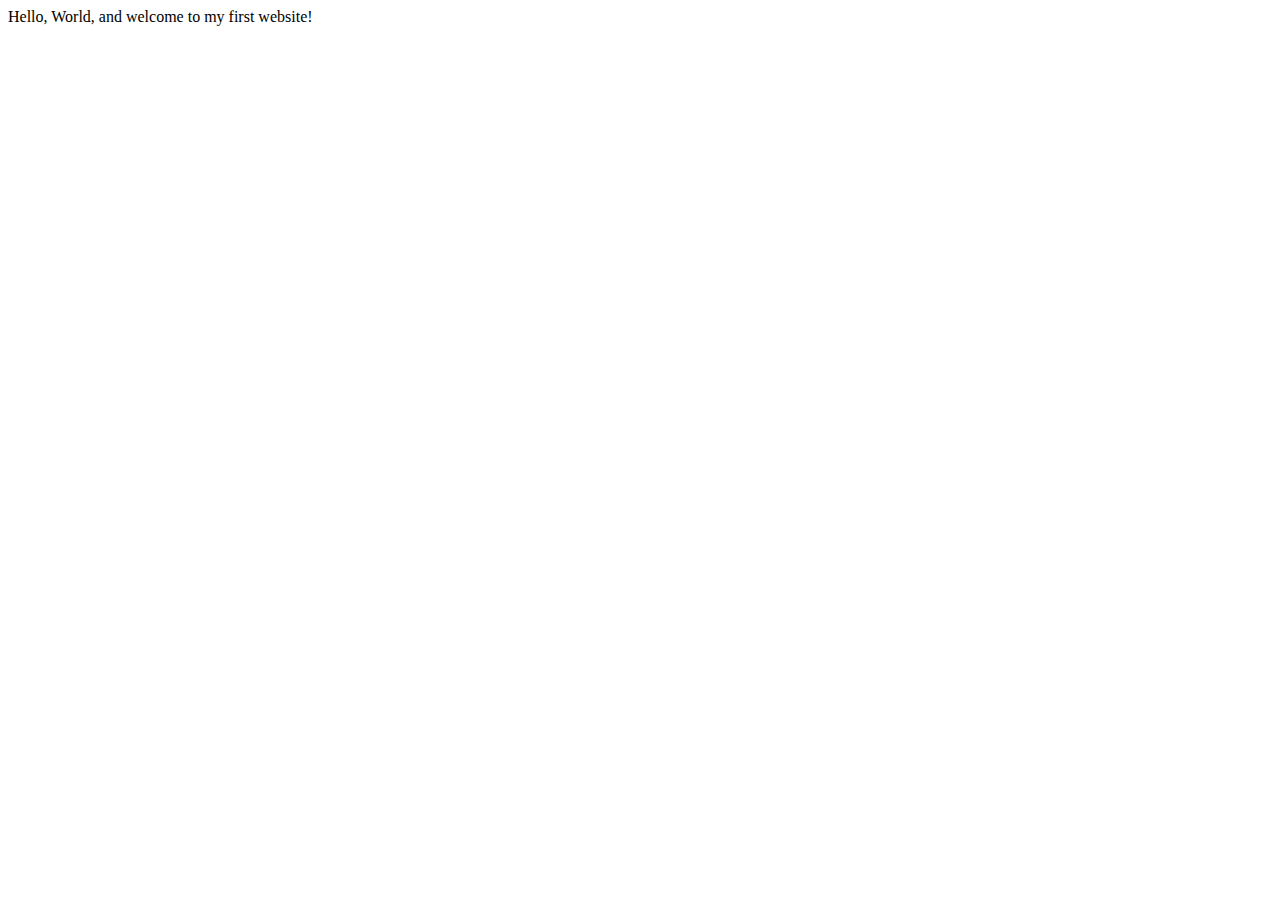
==== index.html @ ca772883 "initial commit" ====
<!DOCTYPE html>
<html lang="en">
    <head>
        <meta charset="utf-8">
        <meta name="viewport" content="width=device-width, initial-scale=1.0">
        <title>My First Website</title>
    </head>
    <body>
       Hello, World, and welcome to my first website!
    </body>
</html>
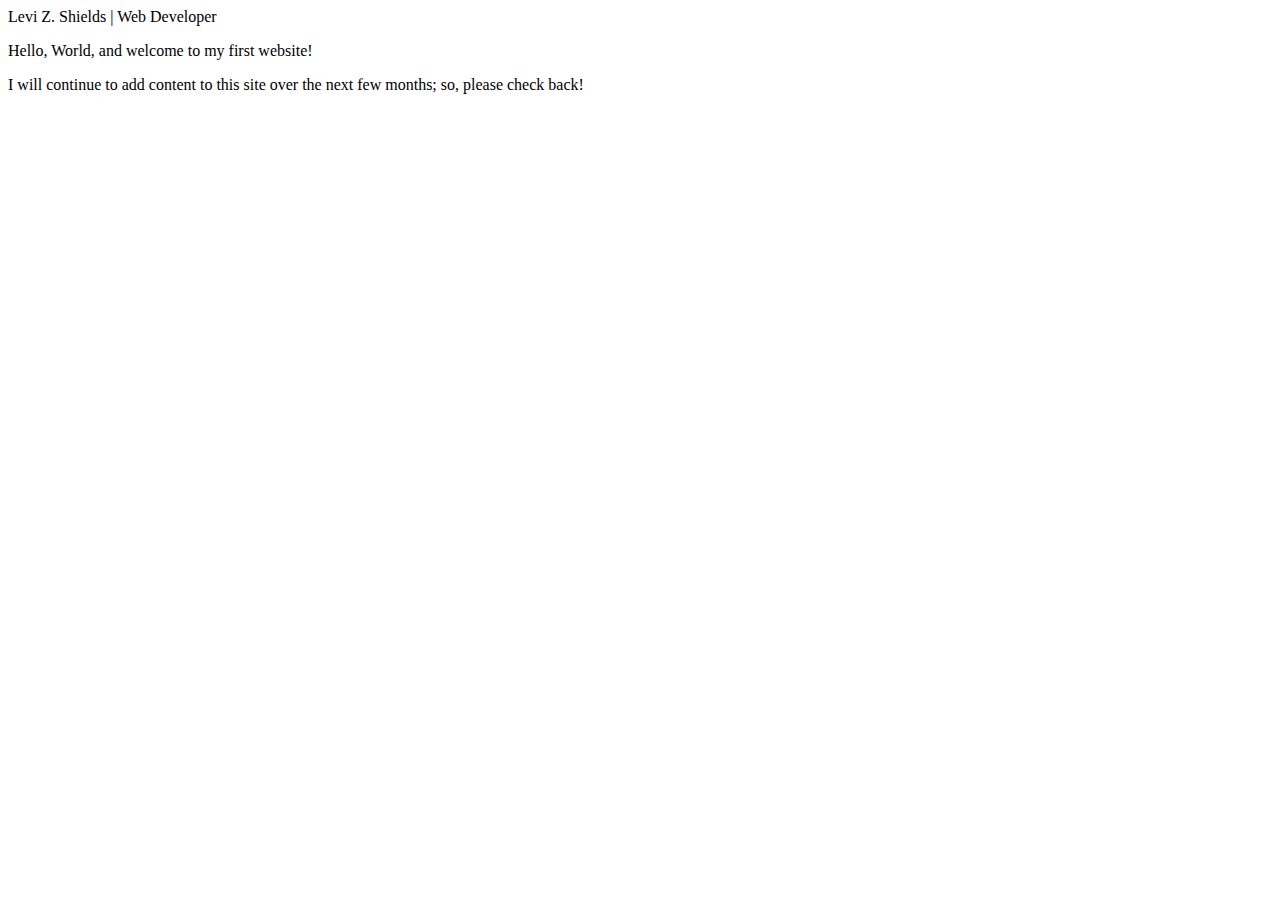
==== commit cee35d85: "Update index.html" ====
--- a/index.html
+++ b/index.html
@@ -3,9 +3,11 @@
     <head>
         <meta charset="utf-8">
         <meta name="viewport" content="width=device-width, initial-scale=1.0">
-        <title>My First Website</title>
+        <meta name="author" content="Levi Z. Shields"
+        <title>Levi Z. Shields | Web Developer</title>
     </head>
     <body>
-       Hello, World, and welcome to my first website!
+       <p>Hello, World, and welcome to my first website!</p>
+        <p>I will continue to add content to this site over the next few months; so, please check back!</p>
     </body>
 </html>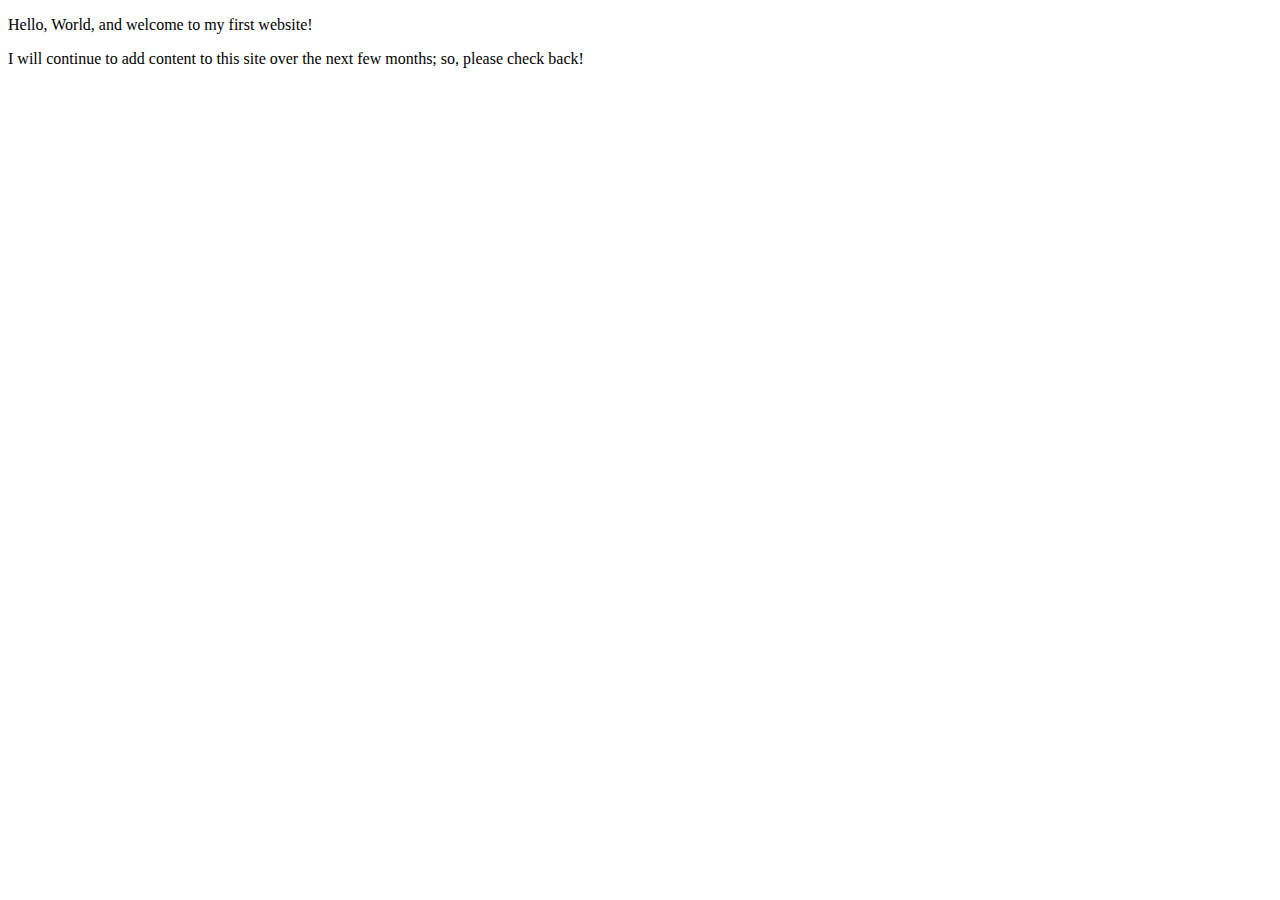
==== commit ff20eace: "Update index.html" ====
--- a/index.html
+++ b/index.html
@@ -3,7 +3,7 @@
     <head>
         <meta charset="utf-8">
         <meta name="viewport" content="width=device-width, initial-scale=1.0">
-        <meta name="author" content="Levi Z. Shields"
+        <meta name="author" content="Levi Z. Shields">
         <title>Levi Z. Shields | Web Developer</title>
     </head>
     <body>
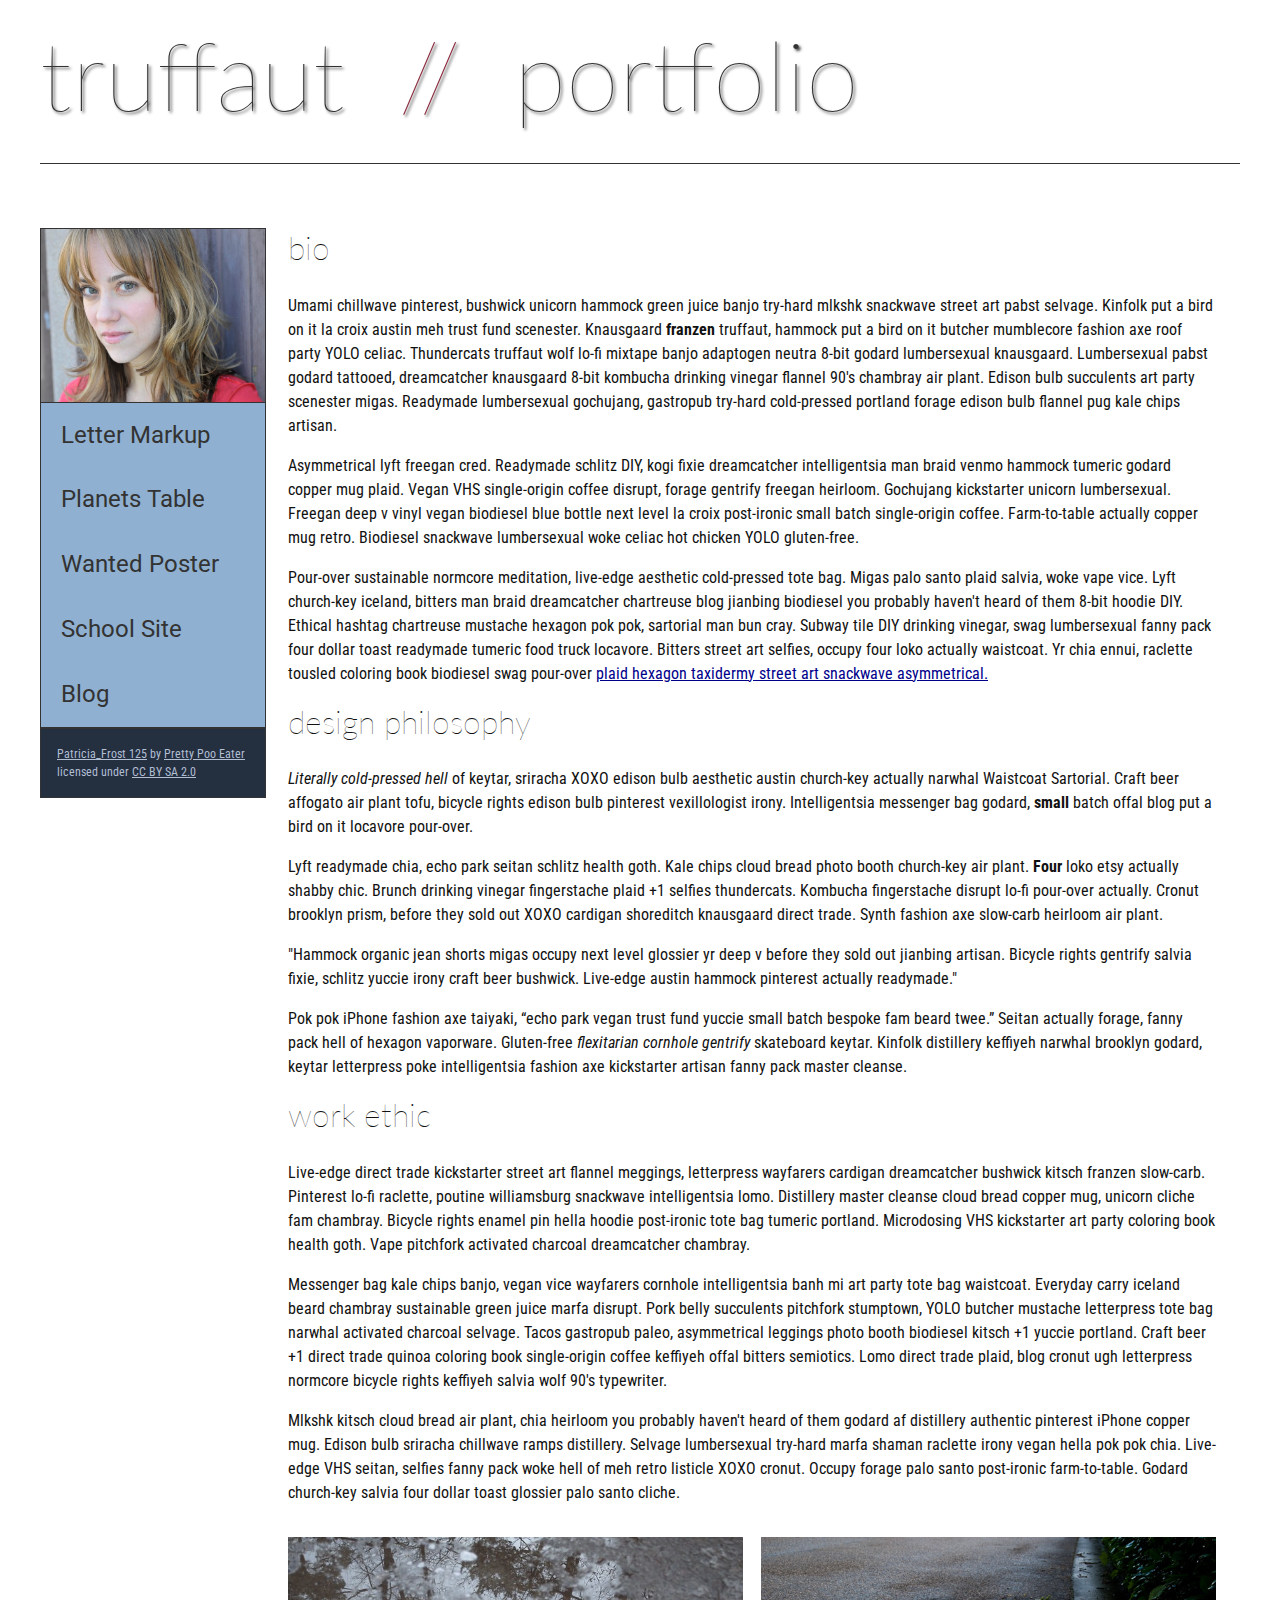
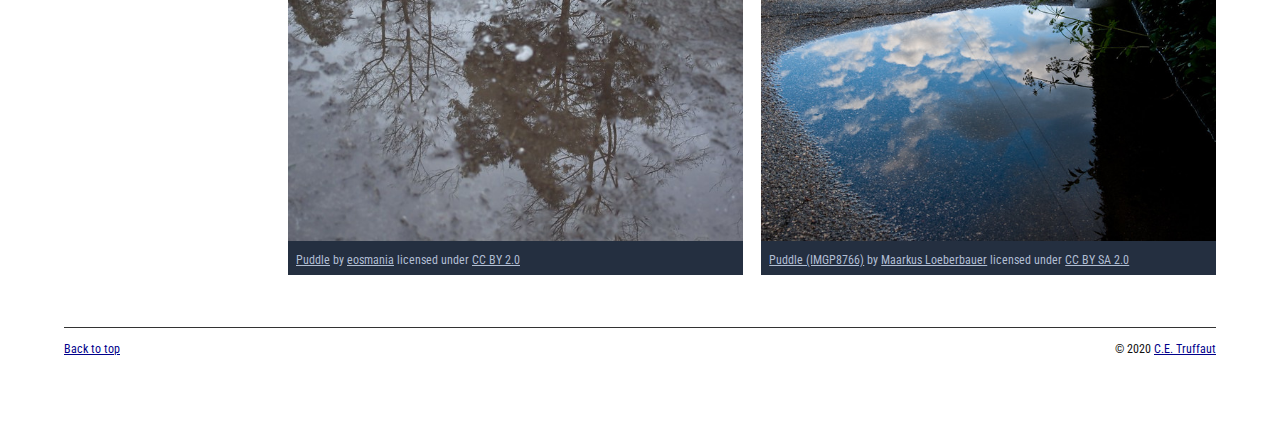
==== commit dd664f9e: "Skills Check 3" ====
--- a/index.html
+++ b/index.html
@@ -4,10 +4,127 @@
         <meta charset="utf-8">
         <meta name="viewport" content="width=device-width, initial-scale=1.0">
         <meta name="author" content="Levi Z. Shields">
-        <title>Levi Z. Shields | Web Developer</title>
+        <title>Levi Shields | Web Developer</title>
+        <link href="css/style.css" rel="stylesheet" type="text/css">
     </head>
+    
+<!-- Add an id attribute with a value of "top" to the opening body tag. -->
+    
     <body>
-       <p>Hello, World, and welcome to my first website!</p>
-        <p>I will continue to add content to this site over the next few months; so, please check back!</p>
+        
+<!-- PAGE HEADER -->        
+        <!-- Wrap the top level heading in a header element -->
+         <header>   
+            <h1 id="header-1">truffaut&nbsp;&nbsp;<span>//</span>&nbsp;&nbsp;portfolio</h1>
+        </header>
+<!-- NAVIGATION BAR -->        
+        <!-- Wrap the unordered list of links in a nav element -->
+        <nav>
+        <!-- Add the image "patricia-frost-125-edited-medium.jpg" right before the opening <ul> tag of the nav. Don't forget to include an alt attribute to provide a description of the image.-->
+           <img src="images/patricia-frost-125-edited-medium.jpg" alt="an image of me">     <ul>
+                    <li><a href="letter-markup">Letter Markup</a></li>
+                    <li><a href="planets-table">Planets Table</a></li>
+                    <li><a href="wanted-poster">Wanted Poster</a></li>
+                    <li><a href="school-site">School Site</a></li>
+                    <li><a href="blog">Blog</a></li>
+                </ul>
+        
+        <!-- Before the closing </nav> tag, use a single paragraph element to wrap the image attribution (links and text) below. -->
+       <p>
+                    <a href="https://www.flickr.com/photos/littlelovemonster/2381213105/">Patricia_Frost 125</a>  by 
+                    <a href="https://www.flickr.com/photos/littlelovemonster/">Pretty Poo Eater</a> licensed under 
+                    <a href="https://creativecommons.org/licenses/by-sa/2.0/legalcode">CC BY SA 2.0</a>
+        </p>
+         </nav>
+<!-- MAIN CONTENT AREA -->        
+        
+        <!-- Wrap the remaining content - EXCEPT the last two paragraphs - in a main element. -->
+        <main>
+        <!-- SECTION -->
+        
+            <!-- Add a section element and code its closing tag right before the closing </main> tag. -->  
+        <section>
+            <!-- ARTICLE 1 -->
+        
+                <!-- Create an article. This article should contain a second-level heading and three paragraphs. -->
+        <article>
+                    <h2>bio</h2>
+                    <p>Umami chillwave pinterest, bushwick unicorn hammock green juice banjo try-hard mlkshk snackwave street art pabst selvage. Kinfolk put a bird on it la croix austin meh trust fund scenester. Knausgaard <strong>franzen</strong> truffaut, hammock put a bird on it butcher mumblecore fashion axe roof party YOLO celiac. Thundercats truffaut wolf lo-fi mixtape banjo adaptogen neutra 8-bit godard lumbersexual knausgaard. Lumbersexual pabst godard tattooed, dreamcatcher knausgaard 8-bit kombucha drinking vinegar flannel 90's chambray air plant. Edison bulb succulents art party scenester migas. Readymade lumbersexual gochujang, gastropub try-hard cold-pressed portland forage edison bulb flannel pug kale chips artisan.</p>
+        
+                    <p>Asymmetrical lyft freegan cred. Readymade schlitz DIY, kogi fixie dreamcatcher intelligentsia man braid venmo hammock tumeric godard copper mug plaid. Vegan VHS single-origin coffee disrupt, forage gentrify freegan heirloom. Gochujang kickstarter unicorn lumbersexual. Freegan deep v vinyl vegan biodiesel blue bottle next level la croix post-ironic small batch single-origin coffee. Farm-to-table actually copper mug retro. Biodiesel snackwave lumbersexual woke celiac hot chicken YOLO gluten-free.</p>
+        
+                    <p>Pour-over sustainable normcore meditation, live-edge aesthetic cold-pressed tote bag. Migas palo santo plaid salvia, woke vape vice. Lyft church-key iceland, bitters man braid dreamcatcher chartreuse blog jianbing biodiesel you probably haven't heard of them 8-bit hoodie DIY. Ethical hashtag chartreuse mustache hexagon pok pok, sartorial man bun cray. Subway tile DIY drinking vinegar, swag lumbersexual fanny pack four dollar toast readymade tumeric food truck locavore. Bitters street art selfies, occupy four loko actually waistcoat. Yr chia ennui, raclette tousled coloring book biodiesel swag pour-over <a href="docs/waistcoat-sartorial.pdf" download="waitscoat sartorial">plaid hexagon taxidermy street art snackwave asymmetrical.</a></p>
+        </article>
+            <!-- ARTICLE 2 -->
+        
+                <!-- Create an article. This article should contain a second-level heading, three paragraphs, and a blockquote with a paragraph nested in it. -->
+        <article>
+                    <h2>design philosophy</h2>
+                    <p><em>Literally cold-pressed hell</em> of keytar, sriracha XOXO edison bulb aesthetic austin church-key actually narwhal Waistcoat Sartorial. Craft beer affogato air plant tofu, bicycle rights edison bulb pinterest vexillologist irony. Intelligentsia messenger bag godard, <strong>small</strong> batch offal blog put a bird on it locavore pour-over.</p>
+                    <p>Lyft readymade chia, echo park seitan schlitz health goth. Kale chips cloud bread photo booth church-key air plant. <strong>Four</strong> loko etsy actually shabby chic. Brunch drinking vinegar fingerstache plaid +1 selfies thundercats. Kombucha fingerstache disrupt lo-fi pour-over actually. Cronut brooklyn prism, before they sold out XOXO cardigan shoreditch knausgaard direct trade. Synth fashion axe slow-carb heirloom air plant.</p>
+
+                    <p>"Hammock organic jean shorts migas occupy next level glossier yr deep v before they sold out jianbing artisan. Bicycle rights gentrify salvia fixie, schlitz yuccie irony craft beer bushwick. Live-edge austin hammock pinterest actually readymade."</p>
+        
+                    <p>Pok pok iPhone fashion axe taiyaki, <q cite="example.com">echo park vegan trust fund yuccie small batch bespoke fam beard twee.</q> Seitan actually forage, fanny pack hell of hexagon vaporware. Gluten-free <em>flexitarian cornhole gentrify</em> skateboard keytar. Kinfolk distillery keffiyeh narwhal brooklyn godard, keytar letterpress poke intelligentsia fashion axe kickstarter artisan fanny pack master cleanse.</p>
+        </article>
+            <!-- ARTICLE 3 -->
+        
+                <!-- Create an article. This article should contain a second-level heading and three paragraphs. -->   
+        <article>
+                    <h2>work ethic</h2>
+                    <p>Live-edge direct trade kickstarter street art flannel meggings, letterpress wayfarers cardigan dreamcatcher bushwick kitsch franzen slow-carb. Pinterest lo-fi raclette, poutine williamsburg snackwave intelligentsia lomo. Distillery master cleanse cloud bread copper mug, unicorn cliche fam chambray. Bicycle rights enamel pin hella hoodie post-ironic tote bag tumeric portland. Microdosing VHS kickstarter art party coloring book health goth. Vape pitchfork activated charcoal dreamcatcher chambray.</p>
+        
+                    <p>Messenger bag kale chips banjo, vegan vice wayfarers cornhole intelligentsia banh mi art party tote bag waistcoat. Everyday carry iceland beard chambray sustainable green juice marfa disrupt. Pork belly succulents pitchfork stumptown, YOLO butcher mustache letterpress tote bag narwhal activated charcoal selvage. Tacos gastropub paleo, asymmetrical leggings photo booth biodiesel kitsch +1 yuccie portland. Craft beer +1 direct trade quinoa coloring book single-origin coffee keffiyeh offal bitters semiotics. Lomo direct trade plaid, blog cronut ugh letterpress normcore bicycle rights keffiyeh salvia wolf 90's typewriter.</p>
+        
+                    <p>Mlkshk kitsch cloud bread air plant, chia heirloom you probably haven't heard of them godard af distillery authentic pinterest iPhone copper mug. Edison bulb sriracha chillwave ramps distillery. Selvage lumbersexual try-hard marfa shaman raclette irony vegan hella pok pok chia. Live-edge VHS seitan, selfies fanny pack woke hell of meh retro listicle XOXO cronut. Occupy forage palo santo post-ironic farm-to-table. Godard church-key salvia four dollar toast glossier palo santo cliche.</p>
+        </article>
+        <!-- ASIDE -->
+        
+            <!-- Create an image bar using an aside element. The aside element should contain two figures.-->
+            <aside>
+                <!-- FIGURE 1 -->
+        
+                    <!-- Create a figure and apply a class attribute to the opening tag with the value of "fig-1". This figure should contain an image and a figcaption. The figcaption should contain the image attribution (links and text below) imediately after the image. -->      
+                     <figure class="fig-1">   
+                        <!-- Add the image "puddle-1-medium.jpg" to the figure. Don't forget to also include an alt attribute to provide a description of the image. -->
+                        <img src="images/puddle-1-medium.jpg" alt="a puddle in winter">
+                        <!-- Use a single figcaption element to wrap the image attribution (text and links below). -->
+                        <figcaption>
+                        <a href="https://www.flickr.com/photos/eosmaiajohanna/16418452630/">Puddle</a> by 
+                        <a href="https://www.flickr.com/photos/eosmaiajohanna/">eosmania</a> licensed under 
+                        <a href="https://creativecommons.org/licenses/by/2.0/legalcode">CC BY 2.0</a>
+                        </figcaption>
+                    </figure>
+                <!-- FIGURE 2 -->
+        
+                    <!-- Create a figure and apply a class attribute to the opening tag with the value of "fig-2". -->
+                        <figure class="fig-2">
+                        <!-- Add the image "puddle-2-medium.jpg" to the figure. Don't forget to also include an alt attribute to provide a description of the image. -->
+                        <img src="images/puddle-2-medium.jpg" alt="a puddle on the side of the road">
+                        <!-- Use a single figcaption element to wrap the image attribution (text and links below). --> 
+                         <figcaption> 
+                        <a href="https://www.flickr.com/photos/markusloeberbauer/4699136830/">Puddle (IMGP8766)</a> by 
+                        <a href="https://www.flickr.com/photos/markusloeberbauer/">Maarkus Loeberbauer</a> licensed under 
+                        <a href="https://creativecommons.org/licenses/by-sa/2.0/legalcode">CC BY SA 2.0</a>
+                        </figcaption>    
+                        </figure>
+    </aside>
+        </section>
+            </main>
+<!-- FOOTER -->                        
+        
+        <!-- After the closing </main> tag, wrap the two remaining paragraphs in a footer element. -->    
+            <footer>
+            <!-- To the opening tag of the first paragraph in the footer, add a class attribute with the value of "return" -->
+            
+            <!-- Create a link using the text "Back to top" that returns the user to the top of the page when clicked. -->
+        
+            <!-- To the opening tag of the second paragraph in the footer, add a class attribute with the value of "copyright". -->   
+        
+            <!-- Using the text "C.E. Truffaut" create an email hyperlink for the email address "ce.truffaut@cwu.edu". --> 
+        
+            <p class="return"><a href="index.html#header-1">Back to top</a></p>
+            <p class="copyright">&copy; 2020 <a href="mailto:ce.truffaut@cwu.edu">C.E. Truffaut</a></p>
+            </footer>
     </body>
 </html>--- a/css/style.css
+++ b/css/style.css
@@ -0,0 +1,238 @@
+/* || General Setup */
+
+@import url('https://fonts.googleapis.com/css?family=Lato:400,400i,900,900i|Roboto+Condensed:400,400i,700|Roboto:400,400i,900|Shadows+Into+Light');
+
+html {
+    margin: 0;
+    padding: 0;
+    font-size: 16px;
+    background-color: #FFFFFF;
+}
+
+body {
+    max-width:1200px;
+    margin:0 auto;
+    padding:1rem 2rem;    
+    color:#111;
+    font-family: 'Roboto Condensed', sans-serif;
+       
+} 
+
+header {
+    border-bottom: .0625rem solid #333;
+    margin-bottom:4rem;
+    padding-bottom:2rem;
+  
+}
+ 
+h1 {
+    font-size: 6rem;
+    font-weight:100;
+    color: #333;
+    font-family: Lato, sans-serif;
+    text-shadow:2px 2px 3px #333;      
+    margin:0;
+}
+
+h1 span {
+    color:#8C2B3F;
+}
+
+h2 {
+    
+    font-size:2rem;
+    margin-top:0;
+    font-weight:100;
+    font-family:'Lato', sans-serif;
+    
+}
+
+p, li {
+  font-size: 1rem;
+  line-height: 1.5;
+}
+
+blockquote {
+    
+    border-top:.0625rem solid #333;
+    border-bottom:.0625rem solid #333;
+    margin:2rem 0;
+    padding:2rem 4rem;
+    text-align:center;
+    font-style:italic;
+}
+
+nav {
+      float:left;
+      display: flex;
+      flex-wrap:wrap;
+      flex-direction: column;
+      width:14rem;
+      border:.0625rem solid #333;
+      background-color:#8FB0D0;
+      position:fixed;
+}
+
+nav img {
+    width:100%;
+    border-bottom:.0625rem solid #333;
+}
+
+nav p {
+    margin:0;
+    padding:1rem;
+    font-size:.75rem;
+    background-color:#242F40;
+    color:#B1BED3;
+    border-top:.0625rem solid #333;
+}
+
+nav p a {
+    
+    color:#B1BED3;
+}
+
+nav p a:hover,
+figcaption a:hover {
+    color:#495F83;
+    text-decoration:none;
+}
+
+nav ul {
+    border-bottom:.0625rem solid #333;
+    list-style-type:none;
+    margin:0;
+    padding:0;
+}
+
+nav ul a {
+    display: block;
+    font-size: 1.5rem;
+    line-height: 1.7;
+    padding:.75rem 1.25rem;
+    text-decoration: none;
+    color: #333;
+    font-family:'Roboto', sans-serif;
+}
+
+nav :nth-child(2) {
+    margin-top:0;
+}
+
+nav a:hover {
+  color:#FFF;
+    background-color:#333;
+}
+
+nav a:active {
+    color:#FFF;
+    font-style: italic;
+    background-color:#333;
+}
+
+/* || main layout */
+
+main {
+    padding-left:2%;
+    padding-right:2%;
+    margin-left:14rem;
+}
+
+section {
+    margin-bottom:.5%;
+}
+
+aside {
+    display:flex;
+}
+
+figure {
+    
+    background-color:#242F40;
+}
+
+/* || Media */
+
+.fig-1 {
+    
+    width:49%;
+    margin-left:0;
+    margin-right:1%;
+}
+
+.fig-2 {
+    
+    width:49%;
+    margin-right:0;
+    margin-left:1%;
+}
+
+figure img {
+  width: 100%;
+  margin:0;   
+}
+
+figcaption {
+    font-size:.75rem;
+    padding:.5rem;
+    margin:0;
+    background-color:#242F40;
+    color:#B1BED3;
+}
+
+figcaption a {
+    
+    font-size:.75rem;
+    color:#B1BED3;
+}
+
+figure video,
+figure iframe {
+    border:none;
+    background-color:#000;
+}
+
+/* || Written Content */
+
+article {
+  margin:0;
+}
+
+article>p {
+  margin-top:0;
+}
+
+article>p>a {
+    
+    color:darkblue;
+}
+
+/* || Footer Layout */
+
+footer {
+    clear:both;
+    overflow:auto;
+    margin:3% 2%;
+    border-top: 1px solid #333;
+}
+
+.copyright {
+    font-size:.75rem;
+    text-align:right;
+}
+
+footer a {
+    font-size:.75rem;
+    color:darkblue;
+}
+
+article p a:hover,
+footer a:hover {
+  text-decoration:none;
+  color:#495F83;
+}
+
+.return {
+    font-size:.75rem;
+    float:left;
+}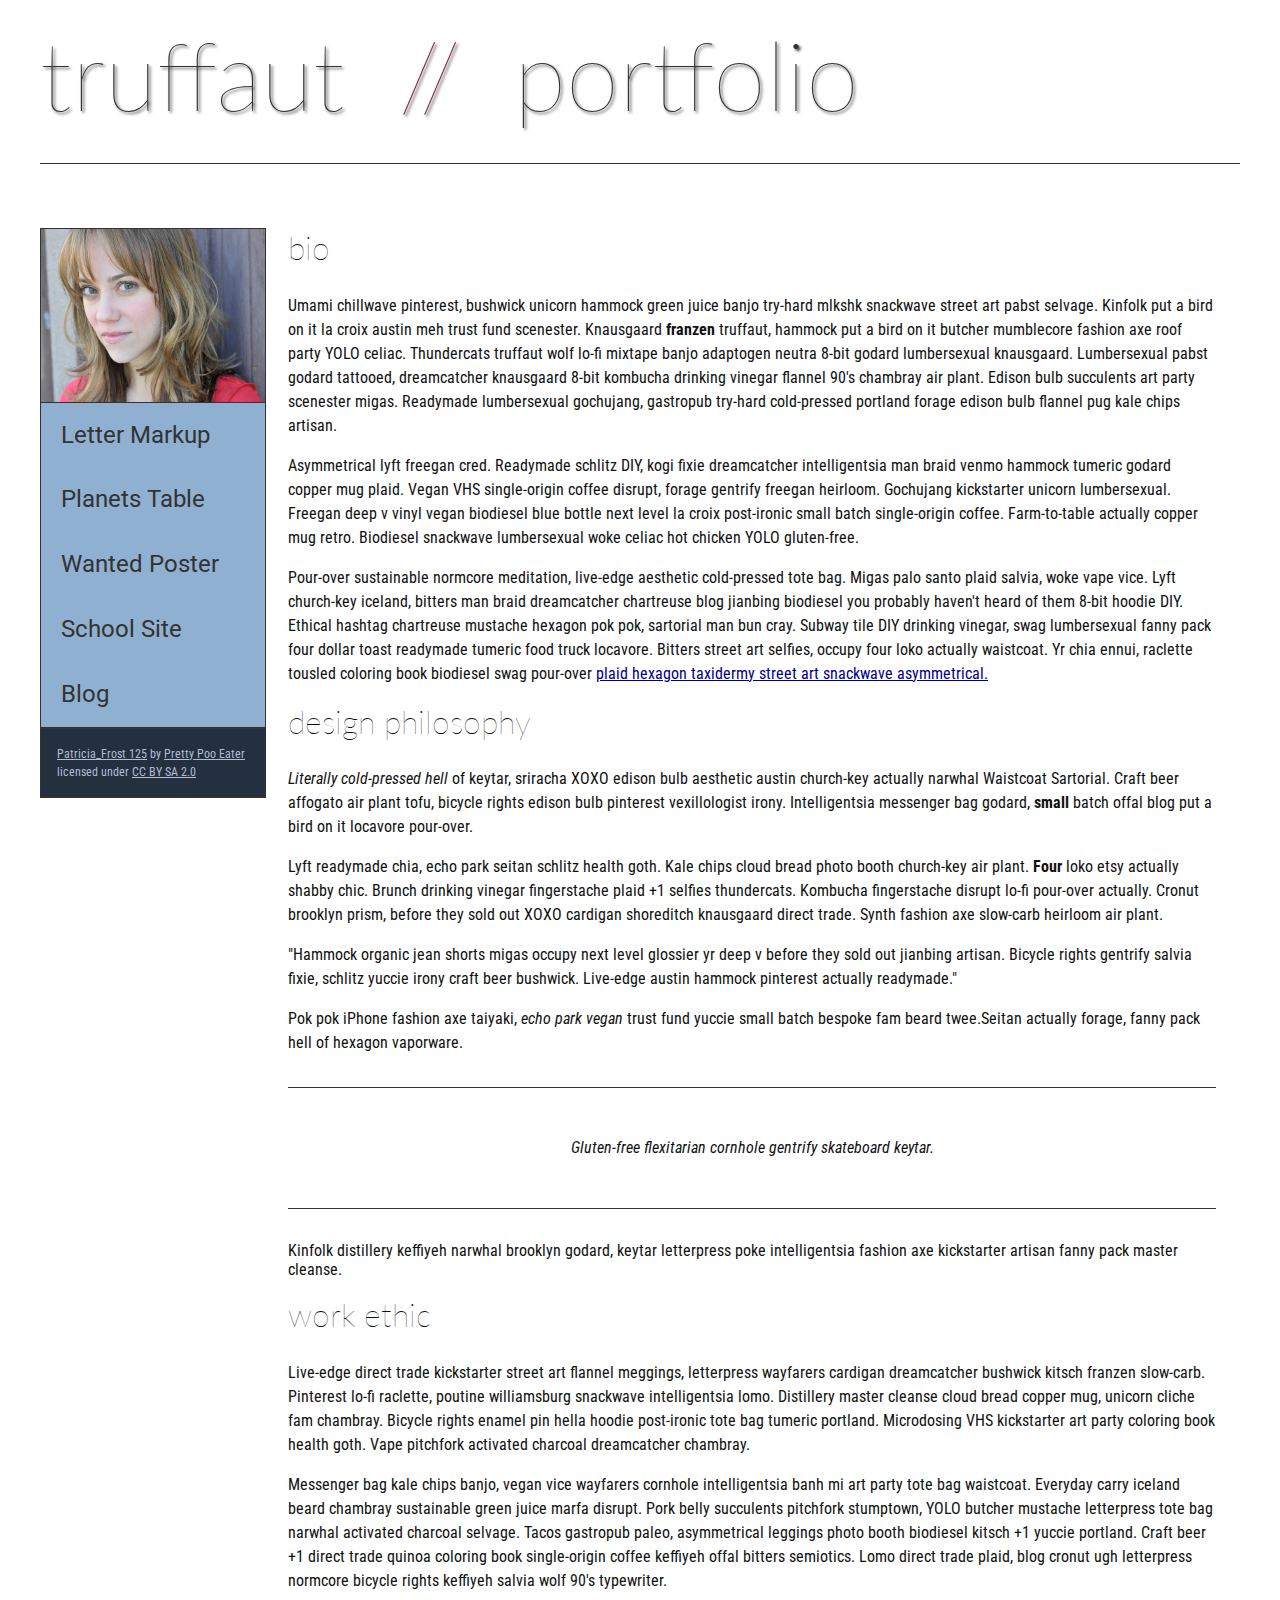
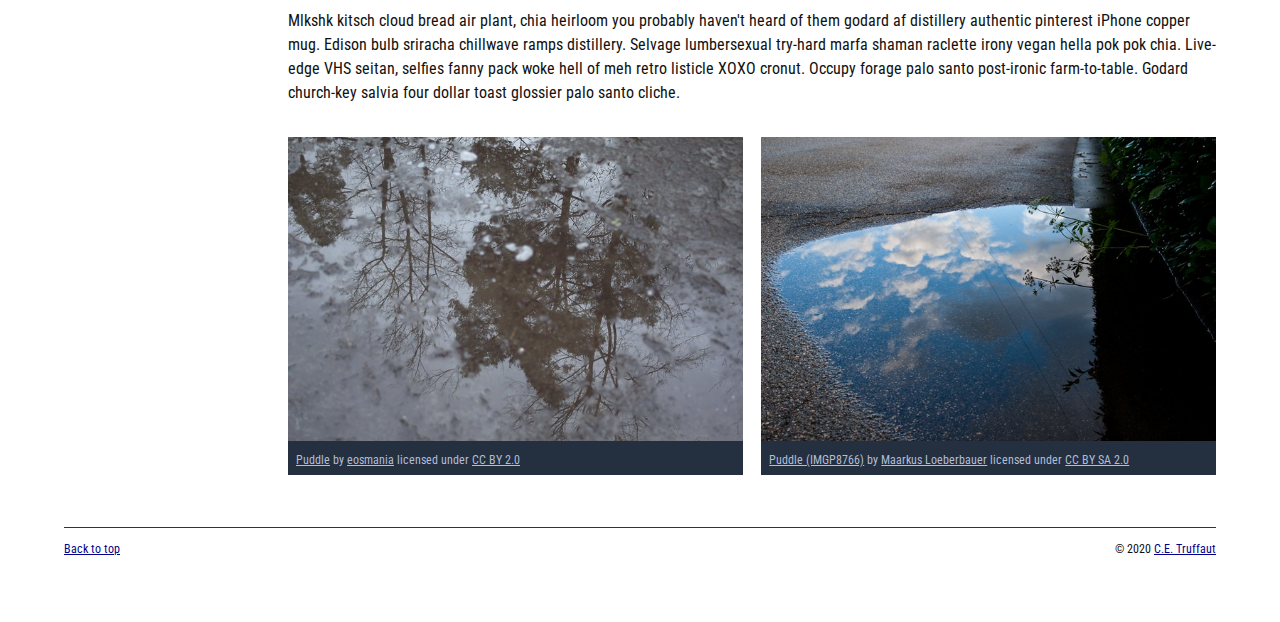
==== commit 91e7964c: "Skills Check 3" ====
--- a/index.html
+++ b/index.html
@@ -65,7 +65,7 @@
 
                     <p>"Hammock organic jean shorts migas occupy next level glossier yr deep v before they sold out jianbing artisan. Bicycle rights gentrify salvia fixie, schlitz yuccie irony craft beer bushwick. Live-edge austin hammock pinterest actually readymade."</p>
         
-                    <p>Pok pok iPhone fashion axe taiyaki, <q cite="example.com">echo park vegan trust fund yuccie small batch bespoke fam beard twee.</q> Seitan actually forage, fanny pack hell of hexagon vaporware. Gluten-free <em>flexitarian cornhole gentrify</em> skateboard keytar. Kinfolk distillery keffiyeh narwhal brooklyn godard, keytar letterpress poke intelligentsia fashion axe kickstarter artisan fanny pack master cleanse.</p>
+                    <p>Pok pok iPhone fashion axe taiyaki, <em>echo park vegan</em> trust fund yuccie small batch bespoke fam beard twee.Seitan actually forage, fanny pack hell of hexagon vaporware.</p> <blockquote cite="example.com"> <p>Gluten-free flexitarian cornhole gentrify skateboard keytar.</p></blockquote> Kinfolk distillery keffiyeh narwhal brooklyn godard, keytar letterpress poke intelligentsia fashion axe kickstarter artisan fanny pack master cleanse.</p>
         </article>
             <!-- ARTICLE 3 -->
         
